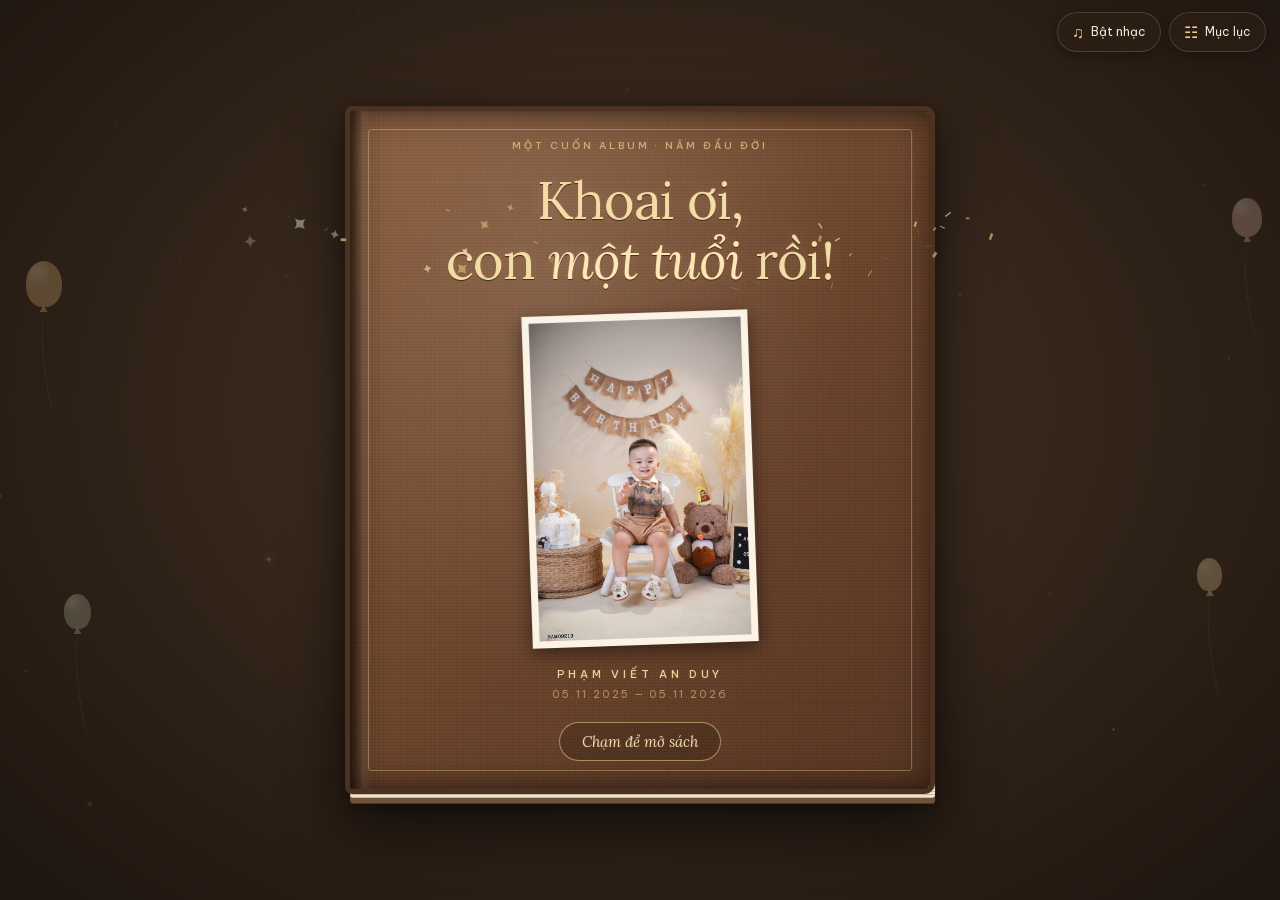
==== Khoai-mot-tuoi.html @ 09d709cd "Album sinh nhật một tuổi của Khoai (Phạm Viết An Duy) Cuốn album lật trang toàn màn hình: bìa cứng m" ====
<!doctype html>
<html lang="vi">
<head>
<meta charset="utf-8"><meta name="viewport" content="width=device-width,initial-scale=1"><meta name="theme-color" content="#f5efe5"><meta name="robots" content="noindex,nofollow"><meta name="description" content="Khoai ơi, con đã lớn thế này! Cuốn truyện năm đầu đời của Phạm Viết An Duy. Một món quà sinh nhật từ chú."><title>Khoai ơi, con một tuổi rồi! · Phạm Viết An Duy</title>
<link rel="icon" href="data:image/svg+xml,%3Csvg xmlns='http://www.w3.org/2000/svg' viewBox='0 0 64 64'%3E%3Crect width='64' height='64' rx='18' fill='%23eee0cc'/%3E%3Ctext x='9' y='47' font-size='43'%3E🐻%3C/text%3E%3C/svg%3E">
<style>
/* Phông chữ lưu sẵn (Google Fonts, giấy phép SIL OFL) để album hiển thị đúng cả khi không có mạng. */
@font-face {
  font-family: 'Be Vietnam Pro';
  font-style: normal;
  font-weight: 400;
  font-display: swap;
  src: url([data-uri]) format('woff2');
  unicode-range: U+0102-0103, U+0110-0111, U+0128-0129, U+0168-0169, U+01A0-01A1, U+01AF-01B0, U+0300-0301, U+0303-0304, U+0308-0309, U+0323, U+0329, U+1EA0-1EF9, U+20AB;
}
@font-face {
  font-family: 'Be Vietnam Pro';
  font-style: normal;
  font-weight: 400;
  font-display: swap;
  src: url([data-uri]) format('woff2');
  unicode-range: U+0100-02BA, U+02BD-02C5, U+02C7-02CC, U+02CE-02D7, U+02DD-02FF, U+0304, U+0308, U+0329, U+1D00-1DBF, U+1E00-1E9F, U+1EF2-1EFF, U+2020, U+20A0-20AB, U+20AD-20C4, U+2113, U+2C60-2C7F, U+A720-A7FF;
}
@font-face {
  font-family: 'Be Vietnam Pro';
  font-style: normal;
  font-weight: 400;
  font-display: swap;
  src: url([data-uri]) format('woff2');
  unicode-range: U+0000-00FF, U+0131, U+0152-0153, U+02BB-02BC, U+02C6, U+02DA, U+02DC, U+0304, U+0308, U+0329, U+2000-206F, U+20AC, U+2122, U+2191, U+2193, U+2212, U+2215, U+FEFF, U+FFFD;
}
@font-face {
  font-family: 'Be Vietnam Pro';
  font-style: normal;
  font-weight: 500;
  font-display: swap;
  src: url([data-uri]) format('woff2');
  unicode-range: U+0102-0103, U+0110-0111, U+0128-0129, U+0168-0169, U+01A0-01A1, U+01AF-01B0, U+0300-0301, U+0303-0304, U+0308-0309, U+0323, U+0329, U+1EA0-1EF9, U+20AB;
}
@font-face {
  font-family: 'Be Vietnam Pro';
  font-style: normal;
  font-weight: 500;
  font-display: swap;
  src: url([data-uri]) format('woff2');
  unicode-range: U+0100-02BA, U+02BD-02C5, U+02C7-02CC, U+02CE-02D7, U+02DD-02FF, U+0304, U+0308, U+0329, U+1D00-1DBF, U+1E00-1E9F, U+1EF2-1EFF, U+2020, U+20A0-20AB, U+20AD-20C4, U+2113, U+2C60-2C7F, U+A720-A7FF;
}
@font-face {
  font-family: 'Be Vietnam Pro';
  font-style: normal;
  font-weight: 500;
  font-display: swap;
  src: url([data-uri]) format('woff2');
  unicode-range: U+0000-00FF, U+0131, U+0152-0153, U+02BB-02BC, U+02C6, U+02DA, U+02DC, U+0304, U+0308, U+0329, U+2000-206F, U+20AC, U+2122, U+2191, U+2193, U+2212, U+2215, U+FEFF, U+FFFD;
}
@font-face {
  font-family: 'Be Vietnam Pro';
  font-style: normal;
  font-weight: 600;
  font-display: swap;
  src: url([data-uri]) format('woff2');
  unicode-range: U+0102-0103, U+0110-0111, U+0128-0129, U+0168-0169, U+01A0-01A1, U+01AF-01B0, U+0300-0301, U+0303-0304, U+0308-0309, U+0323, U+0329, U+1EA0-1EF9, U+20AB;
}
@font-face {
  font-family: 'Be Vietnam Pro';
  font-style: normal;
  font-weight: 600;
  font-display: swap;
  src: url([data-uri]) format('woff2');
  unicode-range: U+0100-02BA, U+02BD-02C5, U+02C7-02CC, U+02CE-02D7, U+02DD-02FF, U+0304, U+0308, U+0329, U+1D00-1DBF, U+1E00-1E9F, U+1EF2-1EFF, U+2020, U+20A0-20AB, U+20AD-20C4, U+2113, U+2C60-2C7F, U+A720-A7FF;
}
@font-face {
  font-family: 'Be Vietnam Pro';
  font-style: normal;
  font-weight: 600;
  font-display: swap;
  src: url([data-uri]) format('woff2');
  unicode-range: U+0000-00FF, U+0131, U+0152-0153, U+02BB-02BC, U+02C6, U+02DA, U+02DC, U+0304, U+0308, U+0329, U+2000-206F, U+20AC, U+2122, U+2191, U+2193, U+2212, U+2215, U+FEFF, U+FFFD;
}
@font-face {
  font-family: 'Dancing Script';
  font-style: normal;
  font-weight: 500;
  font-display: swap;
  src: url([data-uri]) format('woff2');
  unicode-range: U+0102-0103, U+0110-0111, U+0128-0129, U+0168-0169, U+01A0-01A1, U+01AF-01B0, U+0300-0301, U+0303-0304, U+0308-0309, U+0323, U+0329, U+1EA0-1EF9, U+20AB;
}
@font-face {
  font-family: 'Dancing Script';
  font-style: normal;
  font-weight: 500;
  font-display: swap;
  src: url([data-uri]) format('woff2');
  unicode-range: U+0100-02BA, U+02BD-02C5, U+02C7-02CC, U+02CE-02D7, U+02DD-02FF, U+0304, U+0308, U+0329, U+1D00-1DBF, U+1E00-1E9F, U+1EF2-1EFF, U+2020, U+20A0-20AB, U+20AD-20C4, U+2113, U+2C60-2C7F, U+A720-A7FF;
}
@font-face {
  font-family: 'Dancing Script';
  font-style: normal;
  font-weight: 500;
  font-display: swap;
  src: url([data-uri]) format('woff2');
  unicode-range: U+0000-00FF, U+0131, U+0152-0153, U+02BB-02BC, U+02C6, U+02DA, U+02DC, U+0304, U+0308, U+0329, U+2000-206F, U+20AC, U+2122, U+2191, U+2193, U+2212, U+2215, U+FEFF, U+FFFD;
}
@font-face {
  font-family: 'Dancing Script';
  font-style: normal;
  font-weight: 600;
  font-display: swap;
  src: url([data-uri]) format('woff2');
  unicode-range: U+0102-0103, U+0110-0111, U+0128-0129, U+0168-0169, U+01A0-01A1, U+01AF-01B0, U+0300-0301, U+0303-0304, U+0308-0309, U+0323, U+0329, U+1EA0-1EF9, U+20AB;
}
@font-face {
  font-family: 'Dancing Script';
  font-style: normal;
  font-weight: 600;
  font-display: swap;
  src: url([data-uri]) format('woff2');
  unicode-range: U+0100-02BA, U+02BD-02C5, U+02C7-02CC, U+02CE-02D7, U+02DD-02FF, U+0304, U+0308, U+0329, U+1D00-1DBF, U+1E00-1E9F, U+1EF2-1EFF, U+2020, U+20A0-20AB, U+20AD-20C4, U+2113, U+2C60-2C7F, U+A720-A7FF;
}
@font-face {
  font-family: 'Dancing Script';
  font-style: normal;
  font-weight: 600;
  font-display: swap;
  src: url([data-uri]) format('woff2');
  unicode-range: U+0000-00FF, U+0131, U+0152-0153, U+02BB-02BC, U+02C6, U+02DA, U+02DC, U+0304, U+0308, U+0329, U+2000-206F, U+20AC, U+2122, U+2191, U+2193, U+2212, U+2215, U+FEFF, U+FFFD;
}
@font-face {
  font-family: 'Lora';
  font-style: italic;
  font-weight: 400;
  font-display: swap;
  src: url([data-uri]) format('woff');
  unicode-range: U+0102-0103, U+0110-0111, U+0128-0129, U+0168-0169, U+01A0-01A1, U+01AF-01B0, U+0300-0301, U+0303-0304, U+0308-0309, U+0323, U+0329, U+1EA0-1EF9, U+20AB;
}
@font-face {
  font-family: 'Lora';
  font-style: italic;
  font-weight: 400;
  font-display: swap;
  src: url([data-uri]) format('woff');
  unicode-range: U+0100-02BA, U+02BD-02C5, U+02C7-02CC, U+02CE-02D7, U+02DD-02FF, U+0304, U+0308, U+0329, U+1D00-1DBF, U+1E00-1E9F, U+1EF2-1EFF, U+2020, U+20A0-20AB, U+20AD-20C4, U+2113, U+2C60-2C7F, U+A720-A7FF;
}
@font-face {
  font-family: 'Lora';
  font-style: italic;
  font-weight: 400;
  font-display: swap;
  src: url([data-uri]) format('woff');
  unicode-range: U+0000-00FF, U+0131, U+0152-0153, U+02BB-02BC, U+02C6, U+02DA, U+02DC, U+0304, U+0308, U+0329, U+2000-206F, U+20AC, U+2122, U+2191, U+2193, U+2212, U+2215, U+FEFF, U+FFFD;
}
@font-face {
  font-family: 'Lora';
  font-style: normal;
  font-weight: 400;
  font-display: swap;
  src: url([data-uri]) format('woff2');
  unicode-range: U+0102-0103, U+0110-0111, U+0128-0129, U+0168-0169, U+01A0-01A1, U+01AF-01B0, U+0300-0301, U+0303-0304, U+0308-0309, U+0323, U+0329, U+1EA0-1EF9, U+20AB;
}
@font-face {
  font-family: 'Lora';
  font-style: normal;
  font-weight: 400;
  font-display: swap;
  src: url([data-uri]) format('woff2');
  unicode-range: U+0100-02BA, U+02BD-02C5, U+02C7-02CC, U+02CE-02D7, U+02DD-02FF, U+0304, U+0308, U+0329, U+1D00-1DBF, U+1E00-1E9F, U+1EF2-1EFF, U+2020, U+20A0-20AB, U+20AD-20C4, U+2113, U+2C60-2C7F, U+A720-A7FF;
}
@font-face {
  font-family: 'Lora';
  font-style: normal;
  font-weight: 400;
  font-display: swap;
  src: url([data-uri]) format('woff2');
  unicode-range: U+0000-00FF, U+0131, U+0152-0153, U+02BB-02BC, U+02C6, U+02DA, U+02DC, U+0304, U+0308, U+0329, U+2000-206F, U+20AC, U+2122, U+2191, U+2193, U+2212, U+2215, U+FEFF, U+FFFD;
}
@font-face {
  font-family: 'Lora';
  font-style: normal;
  font-weight: 500;
  font-display: swap;
  src: url([data-uri]) format('woff2');
  unicode-range: U+0102-0103, U+0110-0111, U+0128-0129, U+0168-0169, U+01A0-01A1, U+01AF-01B0, U+0300-0301, U+0303-0304, U+0308-0309, U+0323, U+0329, U+1EA0-1EF9, U+20AB;
}
@font-face {
  font-family: 'Lora';
  font-style: normal;
  font-weight: 500;
  font-display: swap;
  src: url([data-uri]) format('woff2');
  unicode-range: U+0100-02BA, U+02BD-02C5, U+02C7-02CC, U+02CE-02D7, U+02DD-02FF, U+0304, U+0308, U+0329, U+1D00-1DBF, U+1E00-1E9F, U+1EF2-1EFF, U+2020, U+20A0-20AB, U+20AD-20C4, U+2113, U+2C60-2C7F, U+A720-A7FF;
}
@font-face {
  font-family: 'Lora';
  font-style: normal;
  font-weight: 500;
  font-display: swap;
  src: url([data-uri]) format('woff2');
  unicode-range: U+0000-00FF, U+0131, U+0152-0153, U+02BB-02BC, U+02C6, U+02DA, U+02DC, U+0304, U+0308, U+0329, U+2000-206F, U+20AC, U+2122, U+2191, U+2193, U+2212, U+2215, U+FEFF, U+FFFD;
}

</style><style>
:root{--paper:#fffaf0;--ink:#513d2b;--brown:#8b6146;--muted:#907b65;--line:#ddcdb6;--serif:'Lora',Georgia,serif;--sans:'Be Vietnam Pro',sans-serif;color-scheme:light}*{box-sizing:border-box}html,body{margin:0;width:100%;height:100%;overflow:hidden}body{height:100dvh;display:flex;flex-direction:column;background:radial-gradient(ellipse at 50% 35%,#f6f0e5,#e2d6c4);color:var(--ink);font:400 13px/1.7 var(--sans);-webkit-font-smoothing:antialiased}button,a{-webkit-tap-highlight-color:transparent;touch-action:manipulation}button{font:inherit;cursor:pointer;color:inherit}a{text-decoration:none;color:inherit}button:disabled{opacity:.28;cursor:default}button:focus-visible,a:focus-visible{outline:2px solid var(--brown);outline-offset:4px}button,a,img{-webkit-user-drag:none}img{display:block;max-width:100%}h1,h2,h3,p,figure,blockquote{margin:0}h1,h2,h3,blockquote{font-family:var(--serif);font-weight:400}h1 em{font-weight:400;color:var(--brown)}[hidden]{display:none!important}.sr-only{position:absolute;width:1px;height:1px;margin:-1px;padding:0;overflow:hidden;clip:rect(0,0,0,0);white-space:nowrap}.overline,.chapter-overline{font-size:8px;letter-spacing:1.6px;font-weight:500;color:var(--brown);text-transform:uppercase;display:block;line-height:1.8}.reader-header{height:70px;flex-shrink:0;display:flex;align-items:center;justify-content:space-between;gap:20px;margin:0 4%;border-bottom:1px solid #bba78d50}.brand{font:400 29px var(--serif);letter-spacing:-1.3px;display:flex;align-items:center;gap:6px}.brand>span:first-child{font-size:20px;letter-spacing:0;margin-right:4px}.brand-dot{color:var(--brown);margin-left:-5px}.edition{font-size:8px;letter-spacing:2px;color:var(--muted);margin-left:25px}.header-actions{display:flex;align-items:center;gap:25px}.music-toggle,.contents-button{border:0;background:none;padding:8px 0;display:flex;align-items:center;gap:7px;font-size:10px;min-height:44px}.music-icon{font-size:23px;line-height:1}.contents-button>span{font-size:22px;line-height:1}.music-toggle[aria-pressed=true]{color:var(--brown)}.reader{min-height:0;flex:1;display:grid;grid-template-rows:65px minmax(0,1fr) 85px}.chapter-bar{display:flex;flex-direction:column;align-items:center;justify-content:center;gap:3px;position:relative;margin:0 7%}.chapter-bar>p{font:italic 16px/1.4 var(--serif);color:#806b54}.chapter-bar .chapter-overline{font-size:7px;letter-spacing:1.8px}.chapter-part{position:absolute;right:0;top:50%;transform:translateY(-50%);font-size:9px;color:#998169}.book-stage{min-height:0;position:relative;display:flex;align-items:center;justify-content:center;padding:12px 66px 17px}.book-frame{position:relative;isolation:isolate;width:min(1180px,100%);height:100%;max-height:690px;perspective:2500px;touch-action:pan-y pinch-zoom;filter:drop-shadow(0 18px 20px #61432517)}.book-frame:before{content:'';position:absolute;inset:5px -4px -7px;background:repeating-linear-gradient(0deg,#c9b99f 0 1px,#eee4d2 1px 3px);border-radius:3px;z-index:-1;box-shadow:0 4px 0 #95775a}.book-frame:after{content:'';position:absolute;top:0;bottom:0;left:calc(50% - 13px);width:26px;background:linear-gradient(90deg,transparent,#61412212 38%,#5c3d2227 50%,#fff9ed30 62%,transparent);pointer-events:none;z-index:8}.book{height:100%;width:100%;overflow:hidden;border-radius:2px}.spread{height:100%;width:100%;display:grid;grid-template-columns:1fr 1fr;background:var(--paper)}.paper{display:flex;flex-direction:column;min-width:0;min-height:0;padding:24px 28px 15px;background:var(--paper);position:relative;overflow:hidden}.paper.left{background:linear-gradient(90deg,#fffaf0 94%,#f3eadb)}.paper.right{background:linear-gradient(90deg,#f0e6d6,#fffaf0 6%)}.page-header{flex-shrink:0;margin-bottom:18px;min-height:61px}.page-header h2{font-size:clamp(23px,2.2vw,31px);line-height:1.3;letter-spacing:-1px;margin-top:8px;max-width:435px}.page-small-note{font:italic 13px/1.7 var(--serif);max-width:350px;margin-top:10px;color:#a18567}.paper.right>.page-header{display:flex;align-items:center;min-height:61px}.paper.right>.page-header .overline{display:none}.paper-footer{flex-shrink:0;display:flex;justify-content:space-between;gap:10px;border-top:1px solid #dfd1bc80;padding-top:10px;margin-top:17px;color:#b3a086;font-size:7px;letter-spacing:1px}.photo-grid{display:grid;gap:15px;flex:1;min-height:0}.photo-grid.single{grid-template-columns:minmax(0,1fr)}.photo-grid.two{grid-template-columns:repeat(2,minmax(0,1fr))}.photo-print{display:flex;flex-direction:column;min-height:0;min-width:0}.photo-trigger{display:flex;flex-direction:column;min-height:0;flex:1;width:100%;padding:8px;border:0;background:#fffef9;box-shadow:0 3px 12px #74533511;transform:rotate(-1deg);transition:transform .25s}.photo-print:nth-child(even) .photo-trigger{transform:rotate(1.5deg)}.photo-trigger:hover{transform:rotate(0deg) translateY(-3px)}.photo-window{display:block;flex:1;min-height:0;width:100%;position:relative;background:#ece3d5}.photo-window>img{width:100%;height:100%;object-fit:contain;position:absolute;inset:0;user-select:none}.photo-print figcaption{display:flex;justify-content:space-between;align-items:start;gap:7px;font:italic 10px/1.6 var(--serif);color:#9b8064;padding:12px 3px 0;min-height:32px}.photo-print figcaption>small{font:400 7px var(--sans);color:#b7a188;padding-top:3px;flex-shrink:0}.story-note{min-height:0;flex:1;display:flex;align-items:center;justify-content:center;flex-direction:column;text-align:center;padding:16px 28px}.story-symbol{font:400 89px/1 var(--serif);color:#b9976d;margin-bottom:28px}.story-note h3{font-size:29px;line-height:1.4;letter-spacing:-1px;margin:18px 0;max-width:350px}.story-note p{font-size:12px;line-height:2;color:#978068;max-width:325px}.little-signature{display:block;font:italic 15px/1.7 var(--serif);color:#b49671;margin-top:25px;max-width:350px}.cover-spread .paper{padding:32px 36px}.cover-copy{display:flex;flex-direction:column;justify-content:center;align-items:start;min-height:0;height:100%;padding:0 5px}.cover-copy>.overline{font-size:7px;letter-spacing:1.8px;margin-bottom:36px}.full-name{font-size:9px;letter-spacing:3px;margin-bottom:19px;color:#8d7259}.cover-copy h1{font-size:clamp(35px,4vw,57px);line-height:1.22;letter-spacing:-2.3px}.cover-sub{white-space:pre-line;font-size:12px;color:#9a8167;line-height:1.95;margin:22px 0 27px}.primary-button{display:inline-flex;align-items:center;justify-content:center;border:0;background:var(--brown);color:#fff8ed;padding:12px 18px;font-size:10px;min-height:45px;transition:background .2s}.primary-button:hover{background:#704b33}.cover-date{font-size:8px;letter-spacing:1.2px;margin-top:25px;color:#a1886f}.cover-spread .paper.right{padding-left:28px;padding-right:30px}.cover-portrait{height:100%;display:flex;flex-direction:column;min-height:0;transform:rotate(2deg)}.cover-portrait>img{min-height:0;flex:1;width:100%;object-fit:contain;background:#eee4d6;border:9px solid #fffdf7;box-shadow:0 5px 18px #73513112}.cover-portrait figcaption{font:italic 12px/1.5 var(--serif);text-align:center;padding:16px 0 0;color:#ad8c68}.cover-seal{position:absolute;right:35px;bottom:64px;transform:rotate(-8deg);border:1px solid #bc9e7d;border-radius:50%;background:#f6eddbeb;padding:15px 12px;font:italic 12px var(--serif);color:#967351}.reader-controls{display:grid;grid-template-columns:1fr 210px 1fr;align-items:center;gap:22px;width:min(1110px,calc(100% - 130px));margin:0 auto;padding-top:6px}.turn-button{border:0;background:transparent;display:flex;align-items:center;gap:14px;font-size:10px;min-height:44px;width:max-content;padding:10px 0}.turn-button>span:first-child:not(:last-child){font-size:inherit}.turn-button>span[aria-hidden=true]{font-size:21px}.turn-button:last-child{justify-self:end}.turn-button:hover:not(:disabled){color:var(--brown)}.page-position{text-align:center;min-width:0}.page-position>button{border:0;background:none;font-size:10px;letter-spacing:.4px;padding:5px 8px;min-height:30px}.page-track{height:2px;max-width:160px;background:#bdaa8d50;margin:4px auto 8px;overflow:hidden}.page-track>span{display:block;height:100%;background:#a47a51;transition:width .4s}.gesture-hint{font-size:7px;letter-spacing:.1px;color:#ad957b;display:block}.edge-button{position:absolute;top:50%;transform:translateY(-50%);font:400 38px/1 var(--serif);height:48px;width:44px;border:0;background:none;color:#a78a69}.edge-button.previous{left:13px}.edge-button.next{right:13px}.reader-footer{height:30px;flex-shrink:0;display:flex;align-items:center;justify-content:space-between;gap:15px;margin:0 4%;font-size:7px;letter-spacing:.5px;color:#ae987d}.turn-layer{position:absolute;inset:0;z-index:6;pointer-events:none;perspective:2500px}.turn-static{position:absolute;top:0;bottom:0;width:50%;height:100%;z-index:1}.turn-static.left{left:0}.turn-static.right{right:0}.flip-leaf{position:absolute;top:0;bottom:0;width:50%;height:100%;transform-style:preserve-3d;z-index:3}.flip-leaf.forward{left:50%;transform-origin:left center}.flip-leaf.backward{left:0;transform-origin:right center}.flip-face{position:absolute;inset:0;backface-visibility:hidden;overflow:hidden;box-shadow:0 0 22px #65472a20}.flip-back{transform:rotateY(180deg)}.flip-face>.paper{width:100%;height:100%}.mobile-turn{position:absolute;inset:0;backface-visibility:hidden;box-shadow:8px 0 25px #5d3d251f}.letter-spread .page-header{margin-bottom:23px}.letter-spread .page-header h2{font-size:28px;max-width:390px}.letter-body{flex:1;min-height:0;display:flex;flex-direction:column;justify-content:center;padding:0 5px}.letter-body p{font-size:13px;line-height:1.95;color:#8b7158;margin-bottom:17px}.letter-body p:last-child{margin-bottom:0}.letter-body .salutation{font:italic 20px var(--serif);color:var(--ink);margin-bottom:25px}.letter-body .letter-wish{font:italic 20px/1.8 var(--serif);color:var(--brown);margin:24px 0}.letter-body .letter-signature{font-size:11px}.letter-body .letter-signature em{font:italic 25px var(--serif)}.letter-quote{flex:1;min-height:0;display:flex;flex-direction:column;align-items:center;justify-content:center;text-align:center;padding:25px}.quote-star{font:400 43px/1 var(--serif);color:#bd9c72;margin-bottom:28px}.letter-quote>.overline{font-size:7px;letter-spacing:1.7px}.letter-quote blockquote{font-size:29px;line-height:1.6;letter-spacing:-.6px;color:#9a7856;margin:23px auto 7px;max-width:350px;font-style:italic}.letter-quote .little-signature{font-size:14px}.last-wish{font-size:10px;line-height:1.9;margin-top:16px;color:#a0876a;max-width:280px}.closing-actions{display:flex;justify-content:center;flex-wrap:wrap;gap:10px 23px;margin-top:23px}.text-button{border:0;border-bottom:1px solid #d3bea3;background:none;font-size:10px;color:var(--brown);padding:10px 0;min-height:44px}.contents-dialog,.lightbox{border:0;padding:0;max-width:none;max-height:none;color:var(--ink);background:var(--paper);overscroll-behavior:contain}.contents-dialog::backdrop,.lightbox::backdrop{background:#30251cc4;backdrop-filter:blur(7px)}.contents-dialog{width:min(820px,92vw);max-height:86dvh;border-radius:4px;box-shadow:0 20px 90px #24170e44}.dialog-header{display:flex;justify-content:space-between;gap:24px;align-items:center;padding:29px 30px 24px;position:sticky;top:0;background:#fffaf0f5;z-index:2;backdrop-filter:blur(6px);border-bottom:1px solid #e5d7c2}.dialog-header h2{font-size:29px;letter-spacing:-1px;margin-top:9px}.dialog-header .overline{font-size:7px}.round-button{border:1px solid #c7b294;background:transparent;width:44px;height:44px;border-radius:50%;flex-shrink:0;font-size:23px;display:inline-grid;place-items:center;line-height:1}.round-button:hover:not(:disabled){background:#e9dcc6}.contents-list{display:grid;grid-template-columns:1fr 1fr;gap:0 22px;padding:6px 30px 25px}.contents-entry{border:0;border-bottom:1px solid #e5d7c2;background:none;padding:18px 0;display:flex;gap:13px;align-items:center;text-align:left;min-width:0}.contents-entry:hover{background:#f0e3cf50}.contents-entry[aria-current=page] .contents-entry-copy>strong{color:#95623c}.contents-entry>img,.contents-icon{width:47px;height:62px;object-fit:cover;flex-shrink:0}.contents-icon{display:grid;place-items:center;background:#efe2cd;font-size:24px;color:#ad8a60}.contents-entry-copy{display:flex;flex-direction:column;gap:4px;min-width:0}.contents-entry-copy>small{font-size:6px;letter-spacing:1px;color:#b19879}.contents-entry-copy>strong{font:400 13px/1.6 var(--serif);color:#715941}.contents-entry-copy>span{font-size:7px;color:#b2997c}.contents-page{font-size:8px;color:#b19471;margin-left:auto;flex-shrink:0}.lightbox{position:fixed;width:100vw;height:100dvh;margin:0;background:#241f19;color:#f8f1e4}.lightbox-top{display:flex;justify-content:space-between;align-items:center;padding:18px 26px;height:77px}.lightbox-top>span{font-size:11px;color:#dcccb9}.lightbox .round-button{color:#f7ead9;border-color:#89745e}.lightbox .round-button:hover{background:#584737}.lightbox-stage{display:flex;align-items:center;justify-content:space-between;gap:15px;height:calc(100dvh - 142px);padding:5px 26px}.lightbox-stage>img{max-width:calc(100% - 122px);height:100%;width:100%;object-fit:contain;min-width:0}.lightbox>p{text-align:center;padding:15px 30px;font-size:11px;color:#dcccb9;height:65px}.no-script{position:fixed;inset:20%;padding:30px;background:var(--paper);z-index:20}@media(min-width:761px) and (max-width:1100px){.book-stage{padding-left:43px;padding-right:43px}.paper{padding:20px 22px 12px}.photo-grid.two{grid-template-columns:1fr;grid-template-rows:1fr 1fr;gap:13px}.photo-print figcaption{padding-top:7px;min-height:22px;font-size:9px}.photo-trigger{padding:6px}.paper-footer{font-size:6px;margin-top:13px}.cover-spread .paper{padding:25px}.cover-copy h1{font-size:43px}.cover-copy>.overline{margin-bottom:24px;font-size:6px}.cover-sub{font-size:11px;margin-top:20px}.story-note{padding:12px}.story-note h3{font-size:25px}.story-note p{font-size:11px}.story-symbol{font-size:72px;margin-bottom:20px}.letter-spread .page-header h2{font-size:25px}.letter-body p{font-size:12px}.letter-quote{padding:17px}.letter-quote blockquote{font-size:25px}.reader-controls{width:calc(100% - 100px)}.edition{font-size:7px;letter-spacing:1px}.header-actions{gap:16px}.chapter-part{font-size:8px}}@media(max-width:760px){.reader-header{height:59px;gap:10px;margin:0 5%}.brand{font-size:26px}.brand>span:first-child{font-size:18px;margin-right:0}.edition{display:none}.header-actions{gap:17px}.music-toggle,.contents-button{font-size:9px;gap:5px}.music-icon{font-size:21px}.contents-button>span{font-size:20px}.reader{grid-template-rows:57px minmax(0,1fr) 80px}.chapter-bar{gap:2px;margin:0 6%}.chapter-bar .chapter-overline{font-size:6px;letter-spacing:1.3px}.chapter-bar>p{font-size:13px;line-height:1.5;text-align:center}.chapter-part{position:static;transform:none;font-size:6px;letter-spacing:.5px}.book-stage{padding:6px 15px 12px}.book-frame{max-height:860px;filter:drop-shadow(0 12px 14px #61432513)}.book-frame:after{display:none}.book-frame:before{inset:3px -2px -5px}.book{border-radius:2px}.spread{display:flex;flex-direction:column;min-height:0}.paper{padding:13px 16px 10px;background:#fffaf0!important;flex:1;min-height:0}.paper.left{flex:1.12}.paper.right{border-top:1px solid #e3d5bf90;padding-top:10px}.page-header{min-height:0;margin-bottom:12px}.page-header>.overline{font-size:6px;letter-spacing:1.4px}.page-header h2{font-size:21px;letter-spacing:-.7px;line-height:1.25;margin-top:6px;max-width:none}.paper.right>.page-header{display:none}.paper-footer{display:none}.photo-grid{gap:12px}.photo-grid.two{grid-template-columns:1fr 1fr;grid-template-rows:1fr}.photo-trigger{padding:5px;transform:none}.photo-print:nth-child(even) .photo-trigger{transform:rotate(1deg)}.photo-print figcaption{font-size:8px;line-height:1.5;padding:8px 1px 0;min-height:23px;gap:4px}.photo-print figcaption>small{font-size:6px;padding-top:2px}.count-1 .paper.left{flex:1.55}.count-1 .paper.right{flex:.8}.story-note{padding:2px 9px}.story-symbol{display:none}.story-note>.overline{font-size:6px;letter-spacing:1.2px}.story-note h3{font-size:20px;line-height:1.3;margin:9px 0;letter-spacing:-.6px;max-width:300px}.story-note p{font-size:10px;line-height:1.8;max-width:400px}.story-note .little-signature{font-size:10px;margin-top:10px;line-height:1.6;max-width:none}.cover-spread .paper.left{flex:1.02;padding:22px 24px 12px}.cover-spread .paper.right{flex:1.25;padding:12px 24px 14px}.cover-copy{align-items:center;text-align:center;padding:0}.cover-copy>.overline{font-size:5px;letter-spacing:1px;margin-bottom:12px}.full-name{font-size:7px;letter-spacing:2px;margin-bottom:9px}.cover-copy h1{font-size:34px;line-height:1.18;letter-spacing:-1.8px}.cover-copy h1 br{display:none}.cover-sub{font-size:9px;line-height:1.8;margin:12px 0 13px;white-space:normal;max-width:250px}.primary-button{font-size:9px;padding:10px 15px;min-height:40px}.cover-date{font-size:6px;margin-top:11px;letter-spacing:.7px}.cover-portrait{transform:rotate(1deg)}.cover-portrait>img{border-width:6px}.cover-portrait figcaption{font-size:9px;padding-top:8px}.cover-seal{right:22px;bottom:42px;font-size:9px;padding:10px 8px}.reader-controls{grid-template-columns:1fr 1.3fr 1fr;width:100%;gap:6px;padding:4px 15px 0}.turn-button{font-size:9px;gap:7px;padding:9px 3px;min-height:44px}.turn-button>span[aria-hidden=true]{font-size:18px}.page-position>button{font-size:9px;padding:3px 2px}.page-track{margin:3px auto 6px;max-width:120px}.gesture-hint{font-size:6px;line-height:1.6;max-width:150px;margin:auto}.reader-footer{height:24px;font-size:6px;gap:8px;margin:0 5%;letter-spacing:0}.edge-button{display:none}.letter-spread .paper.left{flex:1;padding:20px 23px 12px}.letter-spread .paper.right{flex:0 0 auto;min-height:110px;padding:14px 22px 17px}.letter-spread .page-header{margin-bottom:14px}.letter-spread .page-header h2{font-size:24px;line-height:1.35;max-width:none;margin-top:9px}.letter-body{padding:0;justify-content:center}.letter-body p{font-size:11px;line-height:1.9;margin-bottom:12px}.letter-body .salutation{font-size:17px;margin-bottom:19px}.letter-body .letter-wish{font-size:16px;line-height:1.65;margin:18px 0}.letter-body .letter-signature{font-size:10px}.letter-body .letter-signature em{font-size:23px}.letter-quote{padding:0}.quote-star{display:none}.letter-quote>.overline{font-size:5px;letter-spacing:1px}.letter-quote blockquote{font-size:17px;line-height:1.5;margin:9px 0 0;max-width:320px}.letter-quote .little-signature{display:none}.last-wish{font-size:8px;line-height:1.6;margin-top:7px}.closing-actions{margin-top:8px;gap:8px 20px}.closing-actions .text-button{min-height:36px;padding:7px 0;font-size:9px}.contents-dialog{width:94vw;max-height:90dvh}.dialog-header{padding:20px 19px 18px;gap:10px}.dialog-header h2{font-size:24px;margin-top:7px}.dialog-header .overline{font-size:5px;letter-spacing:1px}.contents-list{grid-template-columns:1fr;padding:0 19px 19px}.contents-entry{padding:14px 0;gap:14px}.contents-entry>img,.contents-icon{width:43px;height:54px}.contents-entry-copy>strong{font-size:13px}.contents-entry-copy>small{font-size:6px}.contents-entry-copy>span{font-size:7px}.contents-page{font-size:8px}.lightbox-top{padding:15px 17px}.lightbox-stage{padding:0 10px;gap:5px;position:relative}.lightbox-stage>img{max-width:100%;width:100%;height:100%}.lightbox-prev,.lightbox-next{position:absolute;bottom:7px;background:#241f19ad!important;z-index:2}.lightbox-prev{left:17px}.lightbox-next{right:17px}.lightbox>p{font-size:10px;padding-top:17px}}@media(max-width:360px){.reader-header{height:54px}.reader{grid-template-rows:55px minmax(0,1fr) 73px}.reader-controls{padding-left:11px;padding-right:11px;gap:5px}.turn-button{font-size:8px;gap:5px}.page-position>button{font-size:8px}.gesture-hint{font-size:5px}.reader-footer{height:22px;justify-content:center}.reader-footer>span:last-child{display:none}.page-header h2{font-size:19px}.cover-copy h1{font-size:29px}.cover-spread .paper.left{padding:16px 20px 10px}.cover-copy>.overline{font-size:5px;letter-spacing:.5px}.cover-sub{font-size:8px;margin:9px 0}.cover-date{margin-top:9px}.primary-button{font-size:8px;padding:9px 12px;min-height:36px}.letter-spread .paper.left{padding:16px 19px 10px}.letter-spread .page-header h2{font-size:21px}.letter-body p{font-size:10px;line-height:1.8;margin-bottom:10px}.letter-body .salutation{font-size:16px;margin-bottom:15px}.letter-spread .paper.right{min-height:97px;padding:12px 17px 14px}.letter-quote blockquote{font-size:16px}.story-note h3{font-size:18px}.story-note p{font-size:9px}.story-note .little-signature{font-size:9px}.letter-body .letter-wish{font-size:14px}}@media(max-height:740px) and (max-width:760px){.reader-header{height:51px}.reader{grid-template-rows:49px minmax(0,1fr) 65px}.reader-footer{height:20px}.chapter-bar>p{font-size:12px}.book-stage{padding-top:4px;padding-bottom:8px}.paper{padding:10px 13px 8px}.page-header{margin-bottom:8px}.page-header h2{font-size:18px}.photo-print figcaption{font-size:7px;padding-top:5px;min-height:20px}.cover-spread .paper.left{padding:14px 20px 8px}.cover-copy>.overline{margin-bottom:7px}.full-name{margin-bottom:6px}.cover-copy h1{font-size:28px}.cover-sub{font-size:8px;margin:8px 0}.primary-button{min-height:34px;padding:7px 11px;font-size:8px}.cover-date{margin-top:6px;font-size:5px}.cover-spread .paper.right{padding:10px 20px}.cover-portrait figcaption{font-size:8px;padding-top:6px}.story-note>.overline{font-size:5px}.story-note h3{font-size:17px;margin:6px 0}.story-note p{font-size:9px;line-height:1.7}.story-note .little-signature{margin-top:6px;font-size:8px}.letter-spread .paper.left{padding:15px 19px 10px}.letter-spread .page-header{margin-bottom:10px}.letter-spread .page-header h2{font-size:20px;margin-top:7px}.letter-body p{font-size:10px;line-height:1.85;margin-bottom:10px}.letter-body .salutation{font-size:15px;margin-bottom:13px}.letter-spread .paper.right{min-height:95px;padding:10px 19px 12px}.letter-quote blockquote{font-size:15px;line-height:1.45}.letter-quote>.overline{font-size:5px}.letter-body .letter-wish{font-size:14px;margin:12px 0}.letter-body .letter-signature em{font-size:21px}.last-wish{font-size:7px;margin-top:5px}.closing-actions{margin-top:5px;gap:5px 15px}.closing-actions .text-button{font-size:8px;min-height:32px;padding:5px 0}}@media(prefers-reduced-motion:reduce){*,*::before,*::after{animation:none!important;transition:none!important}.turn-layer{display:none}}@media print{html,body{height:auto;overflow:visible;background:white}.reader-header,.chapter-bar,.reader-controls,.reader-footer,.edge-button{display:none}.reader{display:block}.book-stage{display:block;padding:0}.book-frame{height:800px;max-height:none;width:100%;filter:none}.book-frame:before,.book-frame:after{display:none}.turn-layer{display:none}}
@media(max-height:520px) and (min-width:761px){.reader-header{height:42px}.brand{font-size:24px}.brand>span:first-child{font-size:17px}.edition{font-size:6px}.reader{grid-template-rows:38px minmax(0,1fr) 51px}.reader-footer{height:18px;font-size:6px}.chapter-bar{gap:0}.chapter-bar .chapter-overline{font-size:5px}.chapter-bar>p{font-size:12px}.chapter-part{font-size:7px}.book-stage{padding-top:3px;padding-bottom:8px}.paper{padding:11px 18px 10px}.paper-footer{display:none}.page-header,.paper.right>.page-header{min-height:30px;margin-bottom:9px}.page-header h2{font-size:18px;line-height:1.2;margin-top:4px}.page-header .overline{font-size:5px}.page-small-note{font-size:10px;line-height:1.5;margin-top:4px}.photo-grid.two{grid-template-columns:1fr 1fr;grid-template-rows:1fr;gap:10px}.photo-trigger{padding:5px}.photo-print figcaption{font-size:7px;line-height:1.4;padding-top:5px;min-height:16px}.photo-print figcaption>small{font-size:5px}.cover-spread .paper{padding:13px 22px}.cover-copy>.overline{font-size:5px;letter-spacing:1px;margin-bottom:7px}.full-name{font-size:6px;letter-spacing:2px;margin-bottom:6px}.cover-copy h1{font-size:31px;line-height:1.14;letter-spacing:-1.5px}.cover-sub{font-size:8px;line-height:1.6;margin:8px 0}.primary-button{min-height:31px;font-size:8px;padding:6px 11px}.cover-date{font-size:5px;margin-top:7px}.cover-portrait figcaption{font-size:8px;padding-top:7px}.cover-portrait>img{border-width:5px}.cover-seal{font-size:8px;padding:8px;bottom:36px;right:25px}.story-note{padding:5px 14px}.story-symbol{display:none}.story-note>.overline{font-size:5px}.story-note h3{font-size:21px;line-height:1.3;margin:9px 0}.story-note p{font-size:9px;line-height:1.75}.little-signature{font-size:10px;line-height:1.5;margin-top:12px}.letter-spread .page-header{margin-bottom:11px}.letter-spread .page-header h2{font-size:20px;line-height:1.25;letter-spacing:-.5px}.letter-body p{font-size:10px;line-height:1.65;margin-bottom:8px}.letter-body .salutation{font-size:15px;margin-bottom:9px}.letter-body .letter-wish{font-size:14px;line-height:1.5;margin:9px 0}.letter-body .letter-signature{font-size:9px}.letter-body .letter-signature em{font-size:19px}.letter-quote{padding:5px 15px}.quote-star{display:none}.letter-quote>.overline{font-size:5px;letter-spacing:1px}.letter-quote blockquote{font-size:21px;line-height:1.4;margin:14px 0 4px}.letter-quote .little-signature{font-size:10px;margin-top:10px}.last-wish{font-size:8px;margin-top:8px}.closing-actions{gap:8px 17px;margin-top:10px}.closing-actions .text-button{font-size:8px;min-height:30px;padding:5px 0}.page-position>button{font-size:8px;min-height:22px}.page-track{margin:1px auto 3px}.gesture-hint{font-size:5px}.turn-button{font-size:9px}}
/* Birthday atmosphere, kept behind the album and its photographs. */
.reader-header,.reader,.reader-footer{position:relative;z-index:1}.birthday-scene{position:fixed;inset:0;overflow:hidden;pointer-events:none;z-index:0}.birthday-ambient{position:absolute;inset:0;width:100%;height:100%;pointer-events:none}.birthday-confetti{position:fixed;inset:0;width:100%;height:100%;z-index:30;pointer-events:none}.party-balloon{position:absolute;width:36px;height:46px;border-radius:49% 51% 45% 45%;background:radial-gradient(circle at 30% 24%,#fff8e89c,transparent 32%),#d6b177;opacity:0;transition:opacity .9s;box-shadow:inset -5px -5px 12px #8a5f3710;animation:balloon-drift 5.8s ease-in-out infinite alternate;animation-play-state:paused}.party-balloon:before{content:'';position:absolute;left:calc(50% - 4px);bottom:-5px;width:8px;height:7px;background:inherit;clip-path:polygon(50% 0,100% 100%,0 100%)}.party-balloon:after{content:'';position:absolute;top:calc(100% + 5px);left:50%;height:110px;width:16px;border-left:1px solid #b49b735c;border-radius:50%;transform:rotate(-7deg)}.balloon-0{left:2%;top:29%}.balloon-1{right:1.4%;top:22%;background-color:#d3ada2;width:30px;height:39px;animation-delay:-2.1s}.balloon-2{left:5%;top:66%;background-color:#acb49c;width:27px;height:35px;animation-delay:-3.6s}.balloon-3{right:4.5%;top:62%;background-color:#dec994;width:25px;height:33px;animation-delay:-1.3s}.party-mood .party-balloon{opacity:.55;animation-play-state:running}.birthday-glow{box-shadow:0 0 0 1px #d6af6b66,0 0 45px #edc76c29}.party-bunting{position:absolute;left:14%;right:14%;top:20px;height:30px;display:flex;justify-content:space-around;align-items:start;border-top:1px solid #bf9b6875;border-radius:50%;pointer-events:none}.party-bunting i{display:block;width:17px;height:23px;background:var(--flag);clip-path:polygon(0 0,100% 0,85% 100%,50% 76%,15% 100%);transform:rotate(-7deg);opacity:.75}.party-bunting i:nth-child(even){transform:rotate(8deg);height:20px}.photo-trigger{position:relative;overflow:hidden}.photo-trigger:after{content:'';position:absolute;top:-10%;bottom:-10%;width:35%;left:-60%;background:linear-gradient(105deg,transparent,#fff9e53b,transparent);transform:skewX(-18deg);pointer-events:none}.photo-trigger:hover:after{animation:photo-glimmer .8s ease-out}.birthday-spread .page-header h2{color:#916c3b}.birthday-note{padding:5px 22px}.birthday-note .little-signature{display:none}.birthday-note h3{font-size:26px;line-height:1.35;margin:12px 0}.birthday-note p{font-size:11px;line-height:1.9}.birthday-cake{width:106px;height:88px;flex-shrink:0;position:relative;margin:0 auto 17px}.cake-plate{position:absolute;bottom:1px;left:0;width:106px;height:15px;background:#e4d5be;border:3px solid #fbf6e9;border-radius:50%;box-shadow:0 3px 5px #9b7a4f14}.cake-layer{position:absolute;bottom:12px;left:13px;width:80px;height:38px;border-radius:10px 10px 9px 9px;background:repeating-linear-gradient(to bottom,#dfc198 0 13px,#f6e6c8 13px 18px);box-shadow:inset -10px 0 8px #99724615}.cake-icing{position:absolute;left:13px;bottom:39px;width:80px;height:20px;border-radius:50%;background:#fff3dc;box-shadow:0 5px 0 #edd4bb}.cake-candle{position:absolute;bottom:55px;left:50px;width:7px;height:22px;background:repeating-linear-gradient(45deg,#d6a49b 0 4px,#fff5e8 4px 8px);border-radius:2px 2px 0 0}.cake-flame{position:absolute;bottom:80px;left:49px;width:10px;height:15px;border-radius:80% 20% 65% 35%;background:radial-gradient(ellipse at 50% 70%,#fff5b8 10%,#edbd61 65%,#d9994e);box-shadow:0 0 16px #efc26499;transform-origin:center bottom;animation:candle-flicker 2s ease-in-out infinite;transition:opacity .3s,scale .3s}.cake-sprinkle{position:absolute;width:4px;height:3px;border-radius:2px;background:#bc947a;bottom:48px;left:32px;transform:rotate(25deg)}.cake-sprinkle.b{left:64px;bottom:46px;background:#a5ae8c;transform:rotate(-30deg)}.cake-sprinkle.c{left:79px;bottom:49px;background:#d4a599}.birthday-cake.wished .cake-flame{opacity:0;scale:0}.birthday-wish-button{font-size:10px;line-height:1.6;min-height:40px;padding:8px 15px;border:1px solid #c7a36c;border-radius:25px;background:#f3e6cc;color:#8d663c;margin-top:19px;transition:background .2s,transform .2s;max-width:100%}.birthday-wish-button:hover{background:#ead5ad;transform:translateY(-2px)}.candle-status{display:block;min-height:22px;padding-top:8px;font:italic 11px/1.6 var(--serif);color:#ab8557}.birthday-note .overline{font-size:7px;letter-spacing:1.2px}.party-mood .chapter-bar>p{color:#94723f;text-shadow:0 0 15px #f6dcac80}@keyframes balloon-drift{from{translate:0 0;rotate:-4deg}to{translate:5px -14px;rotate:4deg}}@keyframes candle-flicker{0%,100%{rotate:-5deg;scale:1}50%{rotate:5deg;scale:.95 1.08}}@keyframes photo-glimmer{from{left:-60%}to{left:130%}}
@media(min-width:761px) and (max-width:1100px){.birthday-cake{margin-bottom:12px;scale:.85;transform-origin:center bottom;height:76px}.birthday-note{padding:3px 12px}.birthday-note h3{font-size:22px;margin:10px 0}.birthday-note p{font-size:10px;line-height:1.8}.birthday-note .overline{font-size:6px}.birthday-wish-button{font-size:9px;min-height:36px;margin-top:13px;padding:7px 11px}.candle-status{font-size:10px;min-height:19px;padding-top:6px}.party-bunting{left:10%;right:10%;top:15px}.party-bunting i{width:13px;height:17px}.party-bunting i:nth-child(even){height:15px}}
@media(max-width:760px){.party-balloon{width:20px;height:26px}.party-mood .party-balloon{opacity:.35}.balloon-0{left:-3px;top:8%}.balloon-1{right:-3px;top:12%;width:18px;height:24px}.balloon-2{left:-4px;top:78%;width:16px;height:22px}.balloon-3{right:-4px;top:76%;width:17px;height:22px}.party-balloon:after{height:50px}.party-bunting{left:12%;right:12%;top:5px;height:10px}.party-bunting i{width:8px;height:10px}.party-bunting i:nth-child(even){height:8px}.birthday-note{padding:0 4px}.birthday-note p,.birthday-note .little-signature{display:none}.birthday-note h3{font-size:18px;line-height:1.3;margin:7px 0;max-width:260px}.birthday-note>.overline{font-size:5px;line-height:1.6}.birthday-cake{width:106px;height:43px;scale:.58;transform-origin:center bottom;margin:0 auto 8px}.birthday-wish-button{min-height:33px;padding:6px 12px;font-size:8px;margin-top:6px}.candle-status{min-height:17px;padding-top:5px;font-size:9px;line-height:1.4}.birthday-glow{box-shadow:0 0 0 1px #d6af6b55,0 0 24px #edc76c24}}
@media(max-height:740px) and (max-width:760px){.birthday-note h3{font-size:16px;line-height:1.25;margin:5px 0}.birthday-note>.overline{display:none}.birthday-cake{height:33px;scale:.48;margin-bottom:5px}.birthday-wish-button{min-height:30px;font-size:7px;padding:5px 10px;margin-top:5px}.candle-status{font-size:8px;min-height:15px;padding-top:4px}}
@media(max-height:520px) and (min-width:761px){.birthday-note{padding:0 6px}.birthday-cake{height:44px;scale:.55;margin-bottom:7px}.birthday-note h3{font-size:18px;margin:6px 0}.birthday-note p{display:none}.birthday-note>.overline{font-size:5px}.birthday-wish-button{min-height:31px;font-size:8px;padding:5px 12px;margin-top:7px}.candle-status{font-size:8px;min-height:16px;padding-top:5px}.party-bunting{top:6px;height:12px}.party-bunting i{width:8px;height:10px}.party-bunting i:nth-child(even){height:8px}.party-balloon{width:21px;height:27px}}
@media(prefers-reduced-motion:reduce){.birthday-confetti,.birthday-ambient{display:none}.party-balloon{animation:none}.cake-flame{animation:none}.photo-trigger:after{display:none}}
@media print{.birthday-scene,.birthday-confetti,.birthday-wish-button,.candle-status{display:none!important}}

/* ===== Bản chỉnh giao diện 11/2026 ===== */
/* 1. Khung ảnh ôm sát từng tấm ảnh thay vì để thừa hai mảng trống. */
.photo-grid{grid-auto-rows:minmax(0,1fr)}
.photo-print{--pad:8px;--cap:34px;container-type:size;align-items:center;justify-content:center}
.photo-trigger{flex:none;padding:var(--pad)}
.photo-print>.photo-trigger,.photo-print>figcaption{width:min(100cqw,calc((100cqh - var(--cap) - 2 * var(--pad)) * var(--ar,.75) + 2 * var(--pad)))}
.photo-window{flex:none;height:auto;aspect-ratio:var(--ar,.75);background:#efe6d8}
.photo-window>img{object-fit:cover}
.photo-print figcaption{flex:none;height:var(--cap);min-height:0;overflow:hidden}
.photo-print figcaption>span{min-width:0;overflow:hidden;text-overflow:ellipsis;white-space:nowrap}

/* 2. Chương sinh nhật: một trang ảnh ghép, bên cạnh là bánh kem. */
.photo-grid.birthday-collage{grid-template-columns:repeat(4,minmax(0,1fr));grid-template-rows:minmax(0,1.75fr) minmax(0,1fr);gap:12px 10px}
.birthday-collage>.photo-print{--cap:0px}
.birthday-collage>.photo-print:first-child{grid-column:1/-1}
.birthday-collage figcaption{display:none}
.birthday-collage>.photo-print:nth-child(odd) .photo-trigger{transform:rotate(-1.6deg)}
.birthday-collage>.photo-print:nth-child(even) .photo-trigger{transform:rotate(1.8deg)}
.birthday-collage>.photo-print:first-child .photo-trigger{transform:rotate(-.6deg)}
.birthday-collage .photo-trigger:hover{transform:rotate(0) translateY(-3px) scale(1.02);z-index:2}

/* 3. Lá thư: hai trang liền mạch, chữ viết tay cho lời chào và chữ ký. */
.letter-spread .paper{background:radial-gradient(ellipse at 30% 20%,#fffdf6,#fbf3e4 70%)!important}
.letter-spread .page-header{margin-bottom:10px}
.letter-spread .page-header h2{font:500 34px/1.25 'Dancing Script',cursive;letter-spacing:0;color:#6b4a30}
.letter-body{justify-content:flex-start;overflow-y:auto;padding:4px 6px 0;scrollbar-width:thin}
.letter-body p{font:15px/1.9 var(--serif);color:#5d4835;margin-bottom:15px;text-wrap:pretty}
.letter-body .salutation{font:600 30px/1.3 'Dancing Script',cursive;color:var(--ink);margin-bottom:14px}
.letter-body .letter-wish{font:500 25px/1.45 'Dancing Script',cursive;color:#8b6146;margin:20px 0 16px}
.letter-body .letter-signature{font-size:14px;color:#7d6650}
.letter-body .letter-signature em{font:600 36px/1.3 'Dancing Script',cursive;color:#6b4a30}
.paper.right>.letter-body{padding-top:28px}
.letter-turn{font:italic 13px var(--serif)!important;color:#a08a70!important;text-align:right;margin-top:auto!important}
.letter-body .closing-actions{display:flex;flex-wrap:wrap;gap:6px 24px;margin-top:18px}

/* 4. Cỡ chữ tối thiểu và độ tương phản dễ đọc hơn. */
.overline,.chapter-bar .chapter-overline,.page-header>.overline,.cover-copy>.overline,.birthday-note .overline,.story-note>.overline{font-size:10px;letter-spacing:1.5px}
.edition{font-size:10px}
.chapter-part{font-size:11px}
.music-toggle,.contents-button{font-size:12px}
.paper-footer{font-size:9px;color:#a08a70}
.photo-print figcaption{font-size:12px;color:#86694f}
.photo-print figcaption>small{font-size:9px;color:#a08a70}
.page-position>button{font-size:12px}
.gesture-hint{font-size:10px;color:#8f7a62}
.reader-footer{font-size:10px;color:#8f7a62}
.full-name{font-size:11px}
.cover-date{font-size:11px;color:#8f7a62}
.story-note p,.birthday-note p{font-size:14px;color:#7f6750}
.contents-entry-copy>small{font-size:9px}
.contents-entry-copy>span{font-size:11px}

@media(min-width:761px) and (max-width:1100px){
  .photo-print{--pad:6px;--cap:26px}
  .photo-print figcaption{font-size:11px}
  .letter-body p{font-size:14px;line-height:1.8}
}
@media(max-width:760px){
  .photo-print{--pad:5px;--cap:27px}
  .photo-print figcaption{font-size:10px}
  .photo-print figcaption>small{font-size:8px}
  .photo-grid.birthday-collage{gap:9px 7px}
  .overline,.chapter-bar .chapter-overline,.page-header>.overline,.cover-copy>.overline,.birthday-note .overline,.story-note>.overline{font-size:8.5px;letter-spacing:1.1px}
  .chapter-part{font-size:9px}
  .music-toggle,.contents-button{font-size:11px}
  .turn-button,.page-position>button{font-size:11px}
  .gesture-hint,.reader-footer{font-size:8.5px}
  .full-name{font-size:9px}
  .cover-date{font-size:9px}
  .cover-sub{font-size:11px}
  .primary-button{font-size:11px}
  .story-note p,.birthday-note p{font-size:12px}
  .contents-entry-copy>small{font-size:8px}
  .contents-entry-copy>span{font-size:10px}
  .letter-spread .paper.left,.letter-spread .paper.right{flex:1 1 0;min-height:0;padding:14px 18px 10px}
  .letter-spread .page-header h2{font-size:26px;margin-top:4px}
  .letter-body p{font-size:12.5px;line-height:1.75;margin-bottom:10px}
  .letter-body .salutation{font-size:24px;margin-bottom:8px}
  .letter-body .letter-wish{font-size:20px;margin:12px 0 10px}
  .letter-body .letter-signature em{font-size:28px}
  .paper.right>.letter-body{padding-top:0}
}
@media(max-height:740px) and (max-width:760px),(max-width:360px){
  .photo-print{--cap:22px}
  .photo-print figcaption{font-size:9px}
  .gesture-hint,.reader-footer{font-size:8px}
  .letter-body p{font-size:11.5px;line-height:1.65}
}
@media(max-width:1100px){
  .photo-print figcaption>span{white-space:normal;display:-webkit-box;-webkit-box-orient:vertical;-webkit-line-clamp:2;line-height:1.4}
}
@media(min-width:761px) and (max-width:1100px){.photo-print{--cap:36px}}
@media(max-width:760px){
  .photo-print{--cap:36px}
  .photo-print figcaption{line-height:1.4}
  .letter-spread .paper.left{flex:1.4 1 0}
  .letter-spread .page-header h2{font-size:22px}
  .letter-body .salutation{font-size:21px;margin-bottom:6px}
  .letter-body p{font-size:12px;line-height:1.68;margin-bottom:8px}
}
@media(max-height:740px) and (max-width:760px),(max-width:360px){
  .photo-print{--cap:30px}
  .letter-spread .page-header{display:none}
  .letter-body p{font-size:11px;line-height:1.6}
}
.letter-part-1 .paper.right>.letter-body{justify-content:center;text-align:center;align-items:center}
.letter-part-1 .letter-body .closing-actions{justify-content:center}
@media(max-width:760px){.letter-part-1 .paper.left{flex:1.9 1 0}.letter-part-1 .paper.right{flex:1 1 0}}
@media(max-width:760px){.letter-part-1 .paper.left{flex:2.6 1 0}.cover-copy>.overline{margin-bottom:8px}.full-name{margin-bottom:6px}}
@media(max-width:760px){
  .letter-part-1 .paper.left{flex:1 1 0}
  .letter-part-1 .paper.right{flex:0 0 auto;padding-top:8px;padding-bottom:8px}
  .letter-part-1 .letter-body .letter-wish{font-size:17px;margin:0 0 4px}
  .letter-part-1 .letter-body .letter-signature{margin:0;font-size:11px}
  .letter-part-1 .letter-body .letter-signature em{font-size:23px}
  .letter-part-1 .letter-body .closing-actions{margin-top:4px}
  .letter-part-1 .closing-actions .text-button{min-height:32px}
}
/* Chú thích không bị bóp theo khung ảnh quá hẹp. */
.photo-print>figcaption{width:max(min(100cqw,250px),calc((100cqh - var(--cap) - 2 * var(--pad)) * var(--ar,.75) + 2 * var(--pad)));max-width:100cqw}
@media(max-height:520px) and (min-width:761px){.photo-print{--cap:30px}.photo-print figcaption{font-size:10px}}
@media(max-height:740px) and (max-width:760px),(max-width:360px){
  .cover-sub{font-size:9.5px;margin:6px 0}
  .full-name{font-size:8px}
  .primary-button{font-size:10px}
  .story-note p,.birthday-note p{font-size:10.5px;line-height:1.6}
  .letter-body p{font-size:10.5px;line-height:1.55;margin-bottom:6px}
}
@media(max-width:360px){.cover-copy h1{font-size:27px}.cover-date{margin-top:5px}}
@media(max-height:520px) and (min-width:761px){.letter-spread .page-header{display:none}.letter-body p{font-size:11.5px;line-height:1.6;margin-bottom:8px}.paper.right>.letter-body{padding-top:0}}
@media(max-width:760px){.birthday-spread .paper.left{flex:1.7 1 0}.birthday-spread .paper.right{flex:1 1 0}.birthday-spread .story-note h3{margin:6px 0}}
@media(max-width:360px){.cover-spread .paper.left{padding-top:10px;padding-bottom:6px}}
@media(max-width:360px){.cover-copy>.overline{display:none}.cover-spread .paper.left{padding-top:16px}}

/* ===== Chế độ sách toàn màn hình (11/2026) ===== */
body.immersive{background:radial-gradient(ellipse at 50% 45%,#4a3626 0%,#2e2117 60%,#1d150f 100%)}
body.immersive .birthday-scene{opacity:.55}
body.immersive .chapter-bar,body.immersive .reader-footer,body.immersive .brand,body.immersive .edition,body.immersive .gesture-hint{display:none}
body.immersive .reader{position:fixed;inset:0;display:block;z-index:1}
body.immersive .book-stage{position:absolute;inset:0;display:flex;align-items:center;justify-content:center;padding:clamp(10px,2.6vh,26px) clamp(10px,3vw,56px)}
body.immersive .book-frame{width:min(100%,calc((100dvh - 2 * clamp(10px,2.6vh,26px)) * 1.5));height:100%;max-height:none;filter:drop-shadow(0 22px 30px #0008) drop-shadow(0 4px 6px #0005);transition:transform 1.4s cubic-bezier(.45,.05,.25,1)}
body.immersive .book-frame:before{inset:4px -5px -9px;box-shadow:0 5px 0 #6f5238,0 6px 0 #4b3523}

/* Nút nổi, tự ẩn khi không dùng */
body.immersive .reader-header{position:fixed;top:12px;right:14px;left:auto;height:auto;margin:0;border:0;z-index:30;gap:0}
body.immersive .header-actions{gap:8px}
body.immersive .music-toggle,body.immersive .contents-button,body.immersive .reader-controls,body.immersive .edge-button{background:#2b1f16b8;color:#f6e8d2;-webkit-backdrop-filter:blur(8px);backdrop-filter:blur(8px);box-shadow:0 4px 14px #0004;border:1px solid #f3dfc22b}
body.immersive .music-toggle,body.immersive .contents-button{border-radius:999px;padding:6px 14px;min-height:40px;font-size:12px;gap:7px}
body.immersive .music-icon,body.immersive .contents-button>span{font-size:16px;color:#f0cf93}
body.immersive .reader-controls{position:fixed;left:50%;bottom:14px;transform:translateX(-50%);z-index:30;display:flex;align-items:center;gap:4px;width:auto;margin:0;padding:3px 6px;border-radius:999px}
body.immersive .turn-button{color:#f6e8d2;padding:6px 12px;min-height:40px;gap:0;font-size:18px}
body.immersive .turn-button>span:not([aria-hidden]){display:none}
body.immersive .turn-button:disabled{opacity:.3}
body.immersive .page-position>button{color:#f6e8d2;font-size:12px;letter-spacing:.5px;min-width:120px}
body.immersive .page-track{background:#ffffff26;margin:0 auto 4px;max-width:110px}
body.immersive .page-track>span{background:#f0cf93}
body.immersive .edge-button{position:fixed;z-index:30;width:46px;height:46px;border-radius:50%;font-size:30px;color:#f6e8d2;display:flex;align-items:center;justify-content:center;padding-bottom:4px}
body.immersive .edge-button.previous{left:12px}
body.immersive .edge-button.next{right:12px}
body.immersive .edge-button:disabled{opacity:0;pointer-events:none}
body.immersive .reader-header,body.immersive .reader-controls,body.immersive .edge-button{transition:opacity .45s ease}
body.immersive.ui-idle .reader-header,body.immersive.ui-idle .reader-controls,body.immersive.ui-idle .edge-button{opacity:0;pointer-events:none}
body.immersive.is-closed .reader-controls,body.immersive.is-closed .edge-button{opacity:0;pointer-events:none}
@media(max-width:760px){
  body.immersive .book-stage{padding:8px}
  body.immersive .book-frame{width:100%}
  body.immersive .music-label,body.immersive .contents-button>:not(span[aria-hidden]){display:none}
  body.immersive .contents-button{font-size:0}
  body.immersive .music-toggle,body.immersive .contents-button{width:40px;height:40px;padding:0;justify-content:center}
  body.immersive .reader-header{top:14px;right:14px}
  body.immersive .reader-controls{bottom:12px}
  body.immersive .edge-button{display:none}
}

/* Bìa cứng: sách gập lại khi mới mở trang */
.hard-cover{position:absolute;top:0;bottom:0;left:50%;width:50%;z-index:12;transform-style:preserve-3d;transform-origin:left center;cursor:pointer}
.hc-face{position:absolute;inset:0;backface-visibility:hidden;-webkit-backface-visibility:hidden;overflow:hidden;border-radius:2px 6px 6px 2px}
.hc-back{transform:rotateY(180deg);border-radius:6px 2px 2px 6px}
.hc-back>.paper{width:100%;height:100%}
.hc-front{display:flex;flex-direction:column;align-items:center;justify-content:center;text-align:center;color:#f1d79f;outline:6px solid #4e3221;
  background:radial-gradient(ellipse at 35% 25%,#ffffff1c,transparent 55%),repeating-linear-gradient(0deg,#0000 0 2px,#00000010 2px 3px),repeating-linear-gradient(90deg,#0000 0 2px,#ffffff08 2px 3px),linear-gradient(135deg,#8a5c3c,#6a432b 55%,#583622);
  box-shadow:inset 0 0 40px #0006,inset 10px 0 18px #0005}
.hc-front:before{content:'';position:absolute;inset:18px;border:1px solid #e8c98a66;border-radius:3px;pointer-events:none}
.hc-front:after{content:'';position:absolute;left:0;top:0;bottom:0;width:22px;background:linear-gradient(90deg,#0006,#0000 40%,#ffffff14 60%,#0000);pointer-events:none}
.hc-over{font:500 10px var(--sans);letter-spacing:3px;color:#e8c98acc}
.hc-front h1{font:400 clamp(30px,4.2vw,54px)/1.15 var(--serif);letter-spacing:-1px;margin:18px 24px 22px;color:#f4dca6;text-shadow:0 1px 0 #3a2415,0 0 18px #f3d29b33}
.hc-front h1 em{font-style:italic;color:#ffe7b5}
.hc-photo{width:min(48%,230px);aspect-ratio:3/4;padding:7px;background:#fbf4e6;box-shadow:0 6px 18px #0007;transform:rotate(-2deg);margin:0 0 22px}
.hc-photo>img{width:100%;height:100%;object-fit:cover;display:block}
.hc-name{font:500 11px var(--sans);letter-spacing:4px;color:#f1d79f}
.hc-date{font:400 11px var(--sans);letter-spacing:2px;color:#e8c98a99;margin-top:6px}
.hc-open{margin-top:22px;border:1px solid #e8c98a99;background:#00000026;color:#f6e3b8;font:italic 15px var(--serif);padding:9px 22px;border-radius:999px;animation:hc-pulse 2.2s ease-in-out infinite}
@keyframes hc-pulse{50%{box-shadow:0 0 0 8px #e8c98a1f;transform:scale(1.04)}}
.hc-endpaper{background:radial-gradient(circle at 20% 30%,#d9b98a33 0 2px,#0000 3px) 0 0/26px 26px,radial-gradient(circle at 70% 70%,#a67c5233 0 2px,#0000 3px) 0 0/26px 26px,#f3e6cf}
body.immersive .book-frame.book-closed{transform:translateX(-25%)}
.book-closed .book .paper.left,.book-opening .book .paper.left{visibility:hidden}
.book-closed:after,.book-opening:after{opacity:0}
@media(max-width:760px){
  .hard-cover{left:0;width:100%}
  body.immersive .book-frame.book-closed{transform:none}
  .book-closed .book .paper.left,.book-opening .book .paper.left{visibility:visible}
  .hc-front h1{font-size:clamp(30px,10vw,44px)}
  .hc-photo{width:min(52%,210px)}
}
@media(max-height:520px){.hc-photo{display:none}.hc-front h1{font-size:30px;margin:10px 20px}}

/* Bóng đổ khi lật trang */
.flip-shade,.turn-cast{position:absolute;inset:0;pointer-events:none;opacity:0;z-index:5}
.flip-front .flip-shade{background:linear-gradient(90deg,#3a24131a,#3a241366)}
.flip-leaf.backward .flip-front .flip-shade{background:linear-gradient(270deg,#3a24131a,#3a241366)}
.flip-back .flip-shade{background:linear-gradient(270deg,#3a24131a,#3a241355)}
.turn-cast{background:linear-gradient(90deg,#2a190c55,#2a190c00 70%)}
.turn-cast.from-right{background:linear-gradient(270deg,#2a190c55,#2a190c00 70%)}
.m-leaf{position:absolute;inset:0;transform-style:preserve-3d;transform-origin:left center;z-index:3}
.m-face{position:absolute;inset:0;backface-visibility:hidden;-webkit-backface-visibility:hidden;overflow:hidden}
.m-face>.spread{height:100%}
.m-back{transform:rotateY(180deg);background:linear-gradient(90deg,#efe3cf,#fbf3e4)}
.m-static{position:absolute;inset:0;z-index:1}
.m-static>.spread{height:100%}
.hc-open{display:inline-block}
body.immersive .book-frame{transition:none}
body.immersive .book-frame.book-opening{transition:transform 1.5s cubic-bezier(.5,.05,.25,1)}
@media(min-width:761px){
  .book-closed .book,.book-opening .book{clip-path:inset(-20px -20px -20px 50%)}
  .book-closed:before,.book-opening:before{left:50%!important}
  .book-closed .book .paper.left,.book-opening .book .paper.left{visibility:visible}
}
/* Màn hình lớn: giữ đúng bố cục trang gốc rồi phóng to cả cuốn sách cho vừa màn hình. */
@media(min-width:1101px){body.immersive .book-frame{width:1180px;height:690px;flex:none}}

</style>
</head>
<body class="immersive">
<header class="reader-header"><a class="brand" href="#home" id="home-link" aria-label="Về bìa album"><span aria-hidden="true">🐻</span> Khoai<span class="brand-dot">.</span></a><span class="edition">PHẠM VIẾT AN DUY · NĂM ĐẦU ĐỜI</span><div class="header-actions"><button class="music-toggle" id="music-toggle" type="button" aria-pressed="false" aria-label="Bật nhạc Happy Birthday"><span class="music-icon" aria-hidden="true">♫</span><span class="music-label">Bật nhạc</span></button><button class="contents-button" id="open-contents" type="button"><span aria-hidden="true">☷</span> Mục lục</button></div></header>
<main class="reader" aria-label="Album năm đầu đời của An Duy">
<div class="chapter-bar"><span class="chapter-overline" id="chapter-overline">MÓN QUÀ SINH NHẬT ĐẦU TIÊN</span><p id="chapter-title">Một năm của con, thật nhiều thương nhớ.</p><span class="chapter-part" id="chapter-part">05.11.2025 — 05.11.2026</span></div>
<div class="book-stage"><button class="edge-button previous" id="edge-prev" type="button" aria-label="Lật trang trước">‹</button><div class="book-frame" id="book-frame"><div class="book" id="book" aria-label="Trang album đang mở"></div></div><button class="edge-button next" id="edge-next" type="button" aria-label="Lật trang tiếp theo">›</button></div>
<div class="reader-controls"><button class="turn-button" id="prev-page" type="button"><span aria-hidden="true">←</span> <span>Trang trước</span></button><div class="page-position"><button type="button" id="page-indicator" aria-label="Mở mục lục album">Bìa album</button><div class="page-track" aria-hidden="true"><span id="page-progress"></span></div><span class="gesture-hint">Dùng phím ← → hoặc vuốt để lật trang</span></div><button class="turn-button" id="next-page" type="button"><span>Trang tiếp</span> <span aria-hidden="true">→</span></button></div>
</main><footer class="reader-footer"><span>99 khoảnh khắc · Một năm đầu đời</span><span>Được chú viết bằng code & thương mến.</span></footer>
<dialog class="contents-dialog" id="contents-dialog" aria-labelledby="contents-title"><div class="dialog-header"><div><span class="overline">MỖI CHƯƠNG, MỘT CHÚT CON LỚN LÊN</span><h2 id="contents-title">Những trang thương nhớ.</h2></div><button class="round-button" id="close-contents" type="button" aria-label="Đóng mục lục">×</button></div><nav class="contents-list" id="contents-list" aria-label="Các chương của album"></nav></dialog>
<dialog class="lightbox" id="lightbox" aria-label="Xem ảnh của An Duy"><div class="lightbox-top"><span id="photo-count" aria-live="polite"></span><button class="round-button" id="close-photo" type="button" aria-label="Đóng ảnh">×</button></div><div class="lightbox-stage"><button class="round-button lightbox-prev" id="prev-photo" type="button" aria-label="Ảnh trước">←</button><img id="lightbox-image" alt=""><button class="round-button lightbox-next" id="next-photo" type="button" aria-label="Ảnh tiếp theo">→</button></div><p id="photo-caption" aria-live="polite"></p></dialog>
<template id="letter-template"><article class="letter-content" id="letter-content" hidden><div class="letter-date">05 tháng 11 năm 2026 · Sinh nhật đầu tiên của con</div><h3 tabindex="-1" id="letter-greeting">Khoai thương mến,</h3><p>Hôm nay con tròn một tuổi.</p><p>Chú viết những dòng này khi con chưa thể tự đọc. Có lẽ bây giờ, thứ con thích hơn một lá thư là một món đồ chơi, một cái ôm, hay một người chịu ngồi chơi cùng con.</p><p>Nhưng chú muốn để dành cho con một món quà mà sau này con vẫn có thể mở ra.</p><p>Những tấm ảnh ở đây giữ lại một năm con lớn lên. Con sẽ thấy mình từng bé xíu ra sao, đã cười thế nào, và có bao nhiêu vòng tay ở bên con. Khi con xem lại, có thể mọi thứ đã thay đổi nhiều rồi. Chú mong những tấm hình này vẫn giúp con cảm nhận được sự yêu thương của nhà mình.</p><p>Chú không biết sau này con sẽ thích điều gì, muốn đi đâu, hay mơ trở thành ai. Chú chỉ mong con khỏe mạnh, có lòng tốt, có những người bạn tử tế, và đủ tự tin để sống theo cách khiến mình thấy vui.</p><p>Những lúc chưa làm được một điều gì đó, cứ cho mình thêm thời gian nhé. Lớn lên cũng giống những ngày con tập khám phá thế giới trong những bức ảnh này: từng chút một, rồi con sẽ đi xa hơn.</p><p>Món quà này chú làm cho con bằng những điều chú biết: một chút code, những tấm ảnh của gia đình, và rất nhiều thương mến.</p><p class="letter-wish">Chúc mừng sinh nhật, An Duy.<br>Chúc con có một tuổi thơ thật đẹp để mang theo suốt đời.</p><p class="letter-signature">Thương con,<br><em>Chú An</em></p><div class="letter-actions"><button class="text-button" id="save-letter" type="button">Giữ lại lá thư ↓</button><button class="text-button" id="close-letter" type="button">Gấp thư lại ↑</button></div></article></template>
<p class="sr-only" id="page-announcement" aria-live="polite"></p><p class="audio-status sr-only" aria-live="polite"></p><noscript><div class="no-script">Chúc mừng sinh nhật một tuổi, Phạm Viết An Duy! Hãy bật JavaScript để lật album ảnh và đọc lá thư của chú.</div></noscript>
<script>
window.KHOAI_PHOTOS = [{"id":"1","src":"[data-uri]","thumb":"[data-uri]","width":1920,"height":2560,"birthday":false,"label":"Khoảnh khắc 1"},{"id":"2","src":"[data-uri]","thumb":"[data-uri]","width":1921,"height":2561,"birthday":false,"label":"Khoảnh khắc 2"},{"id":"3","src":"[data-uri]","thumb":"[data-uri]","width":1920,"height":2560,"birthday":false,"label":"Khoảnh khắc 3"},{"id":"4","src":"[data-uri]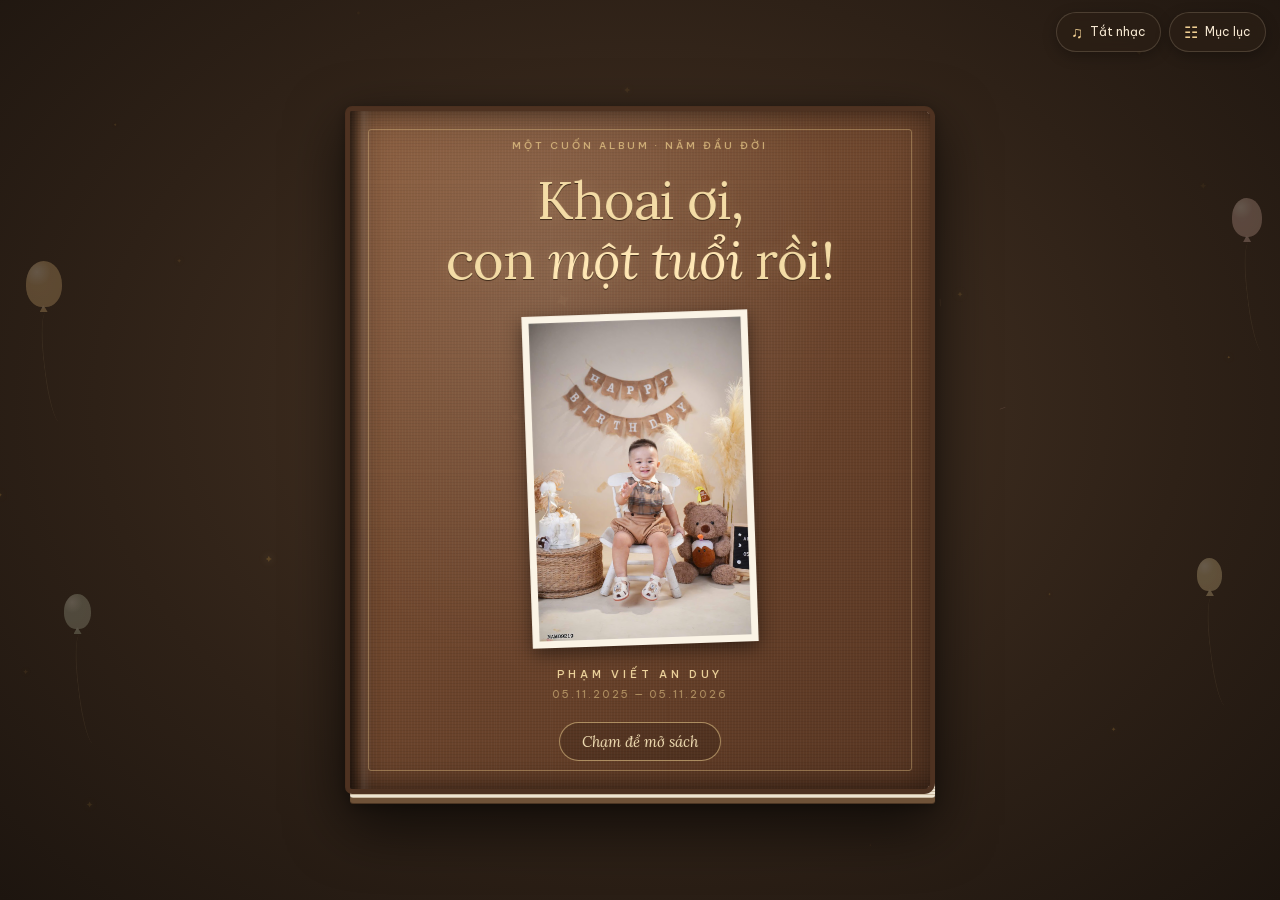
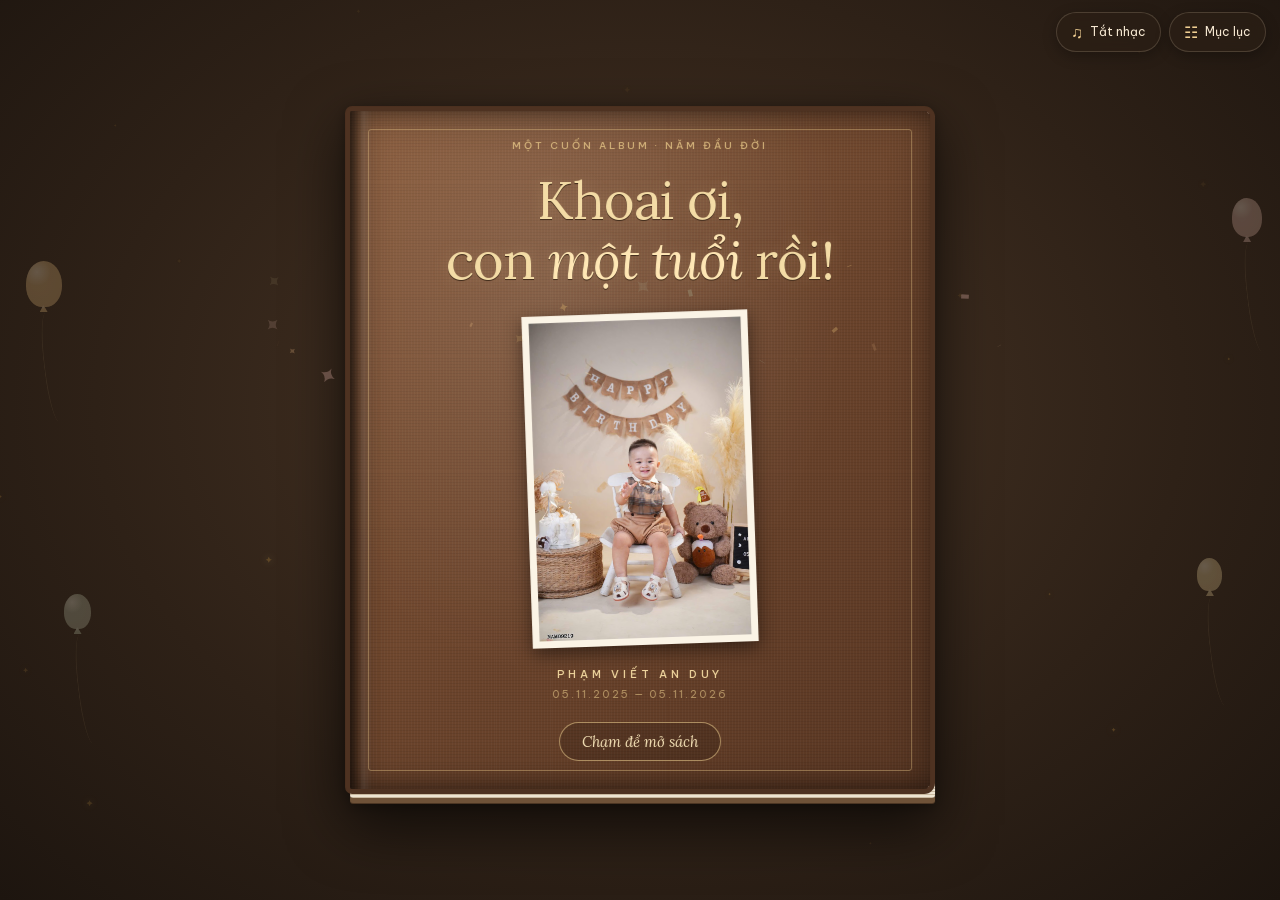
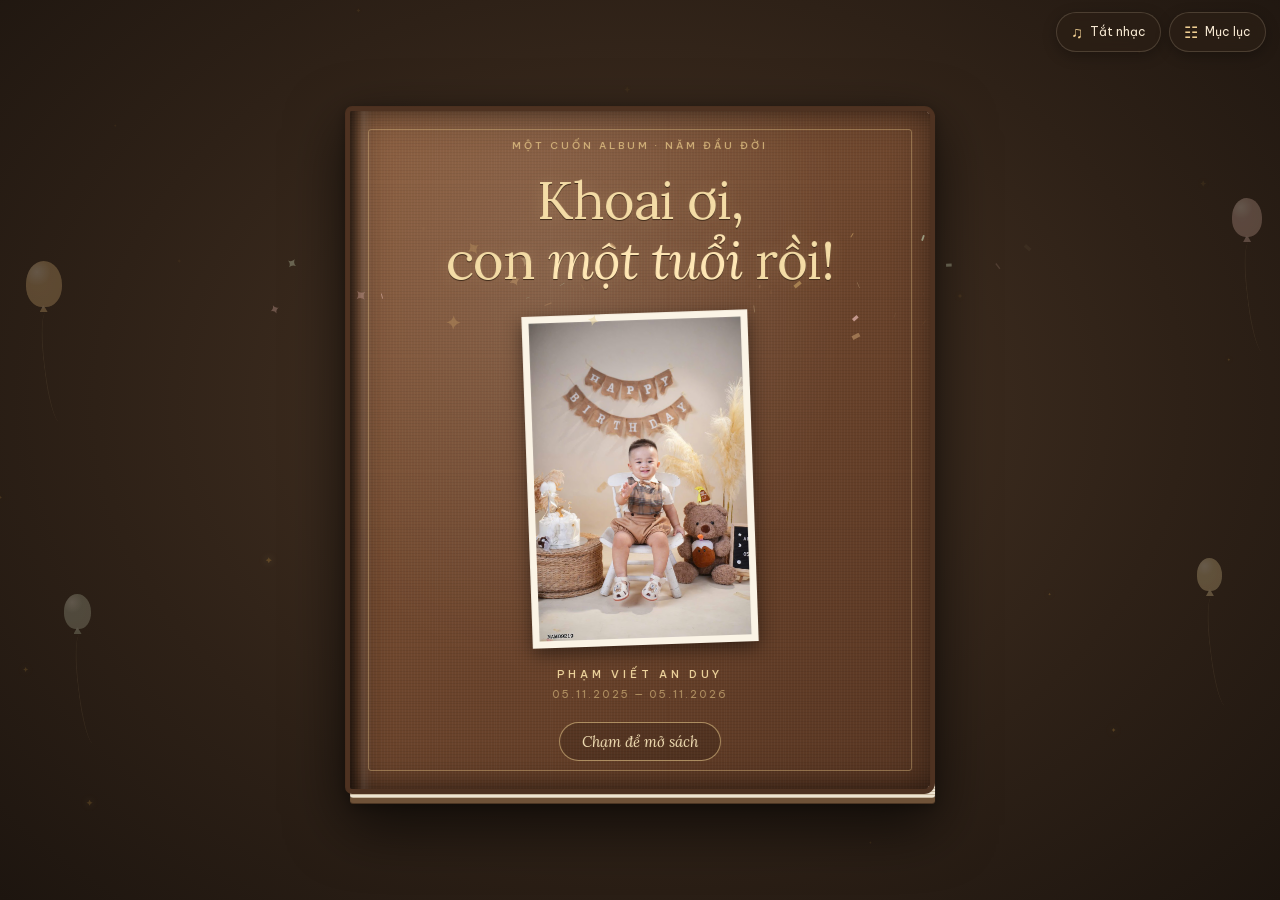
